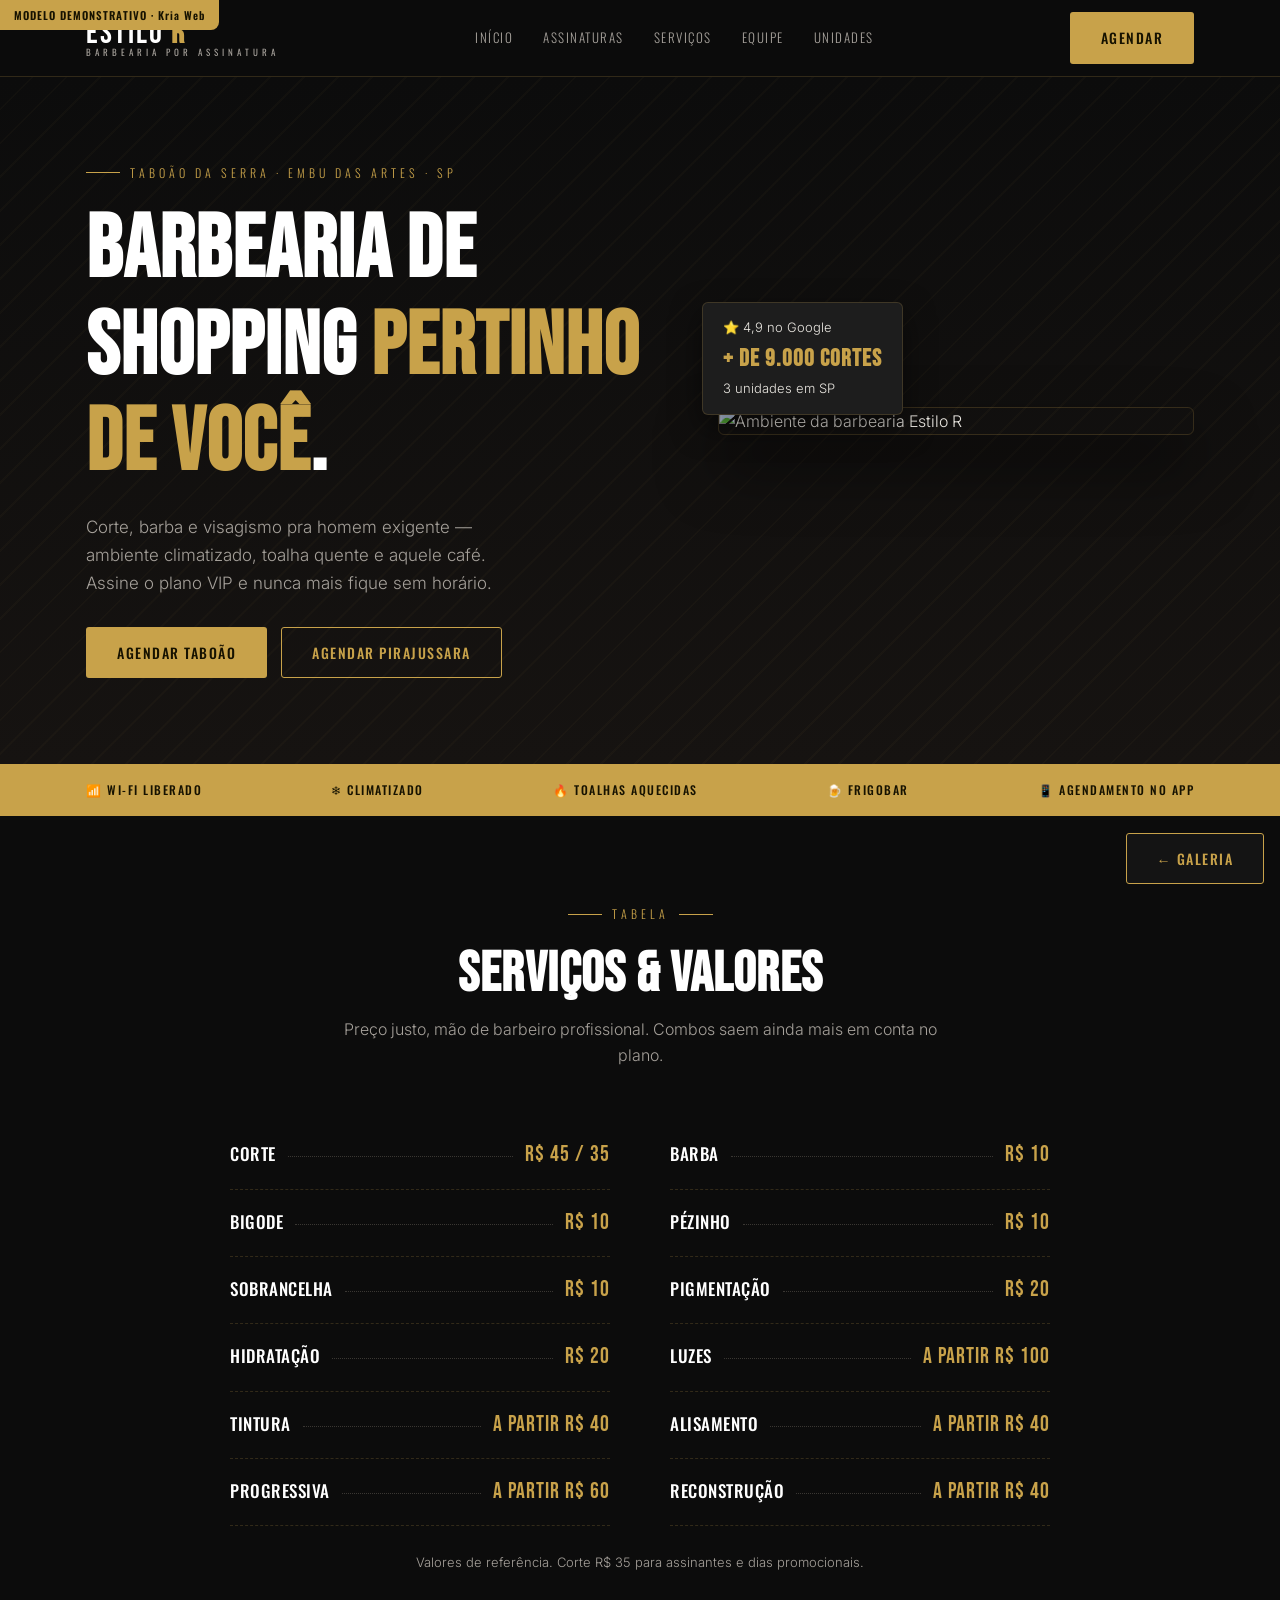
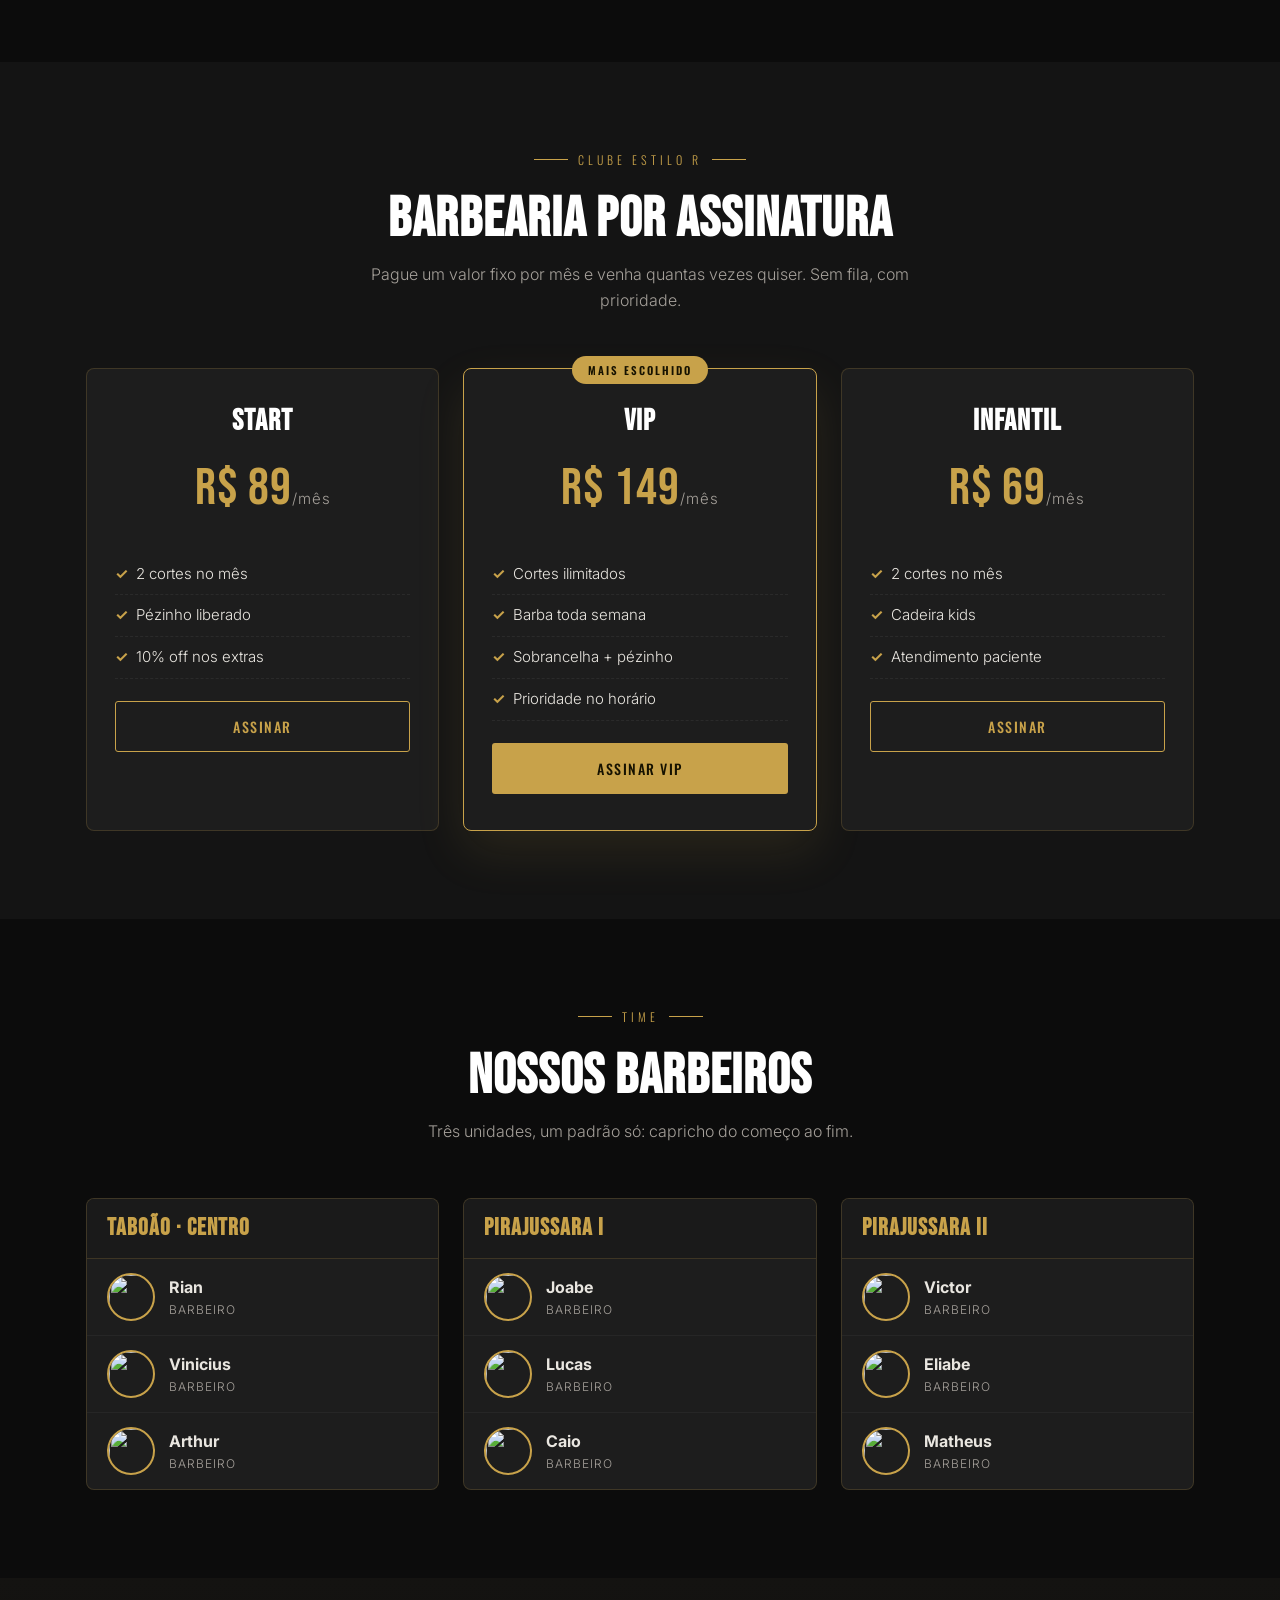
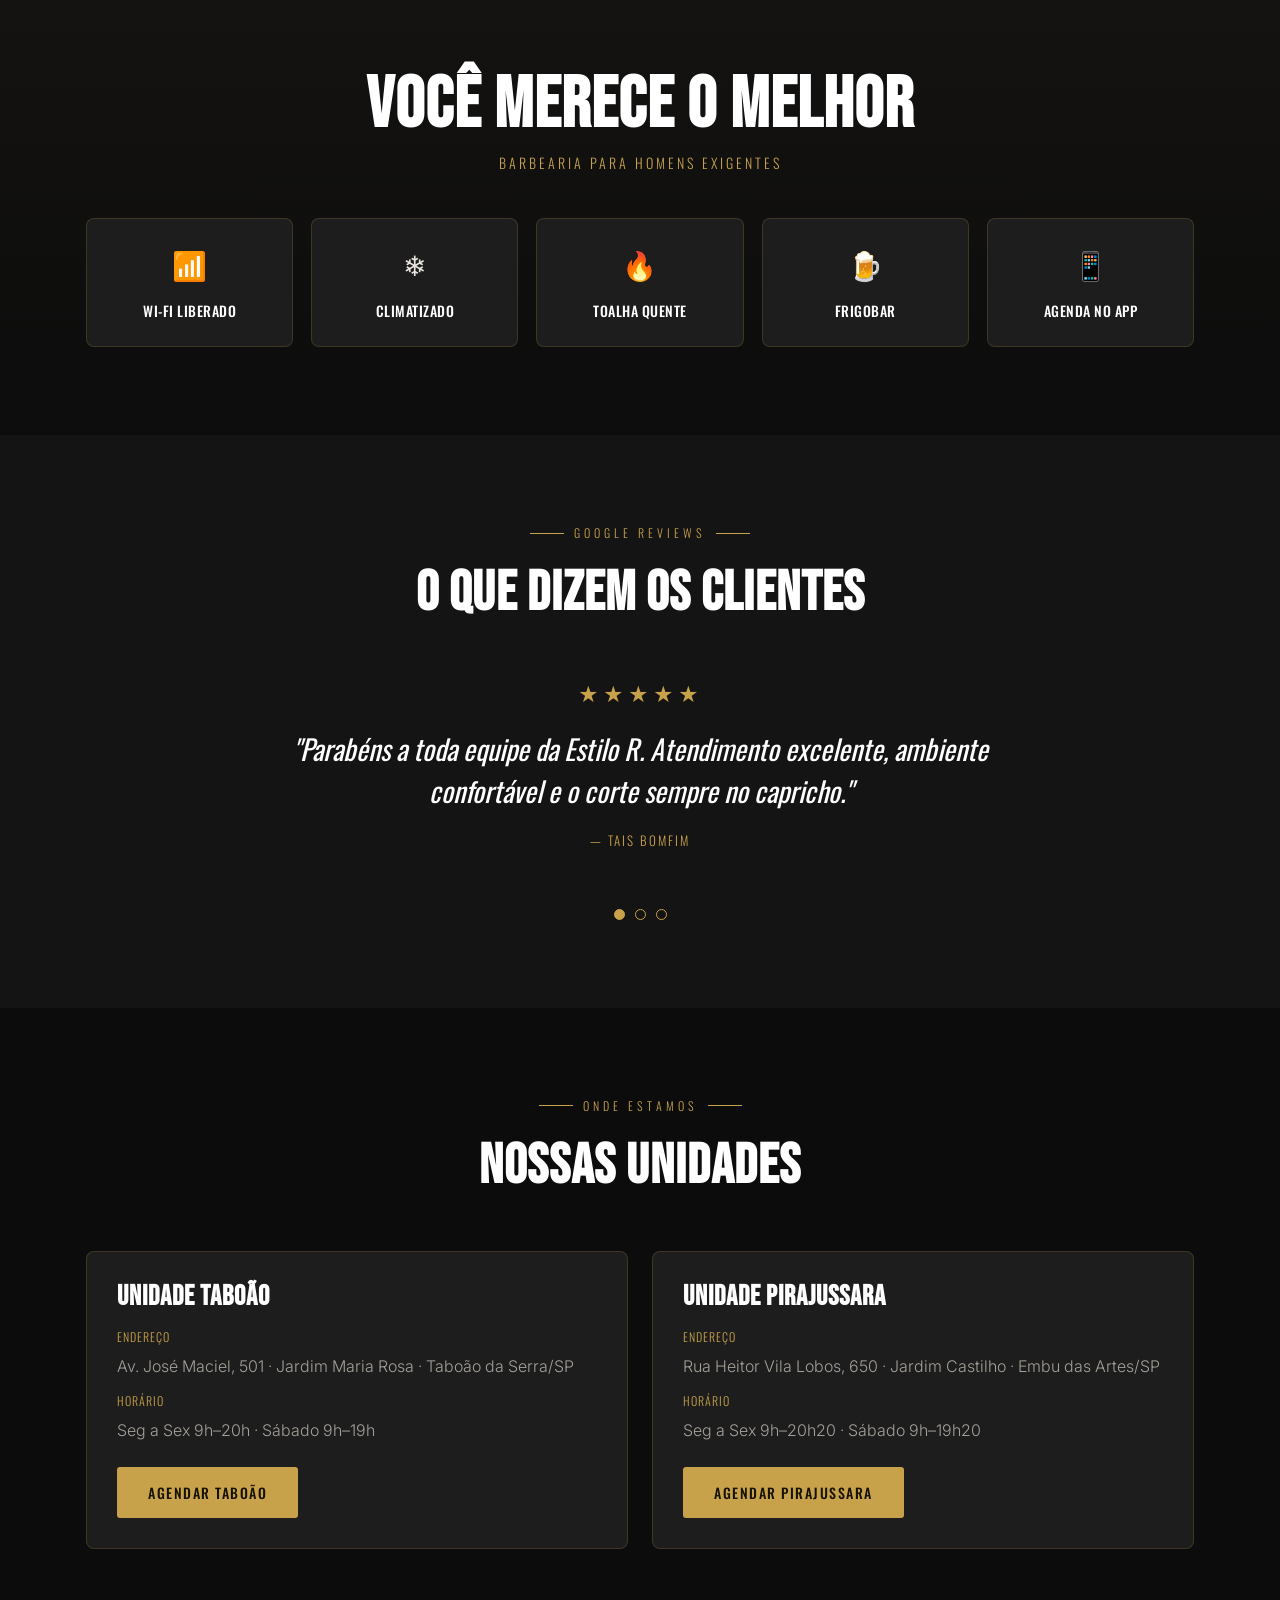
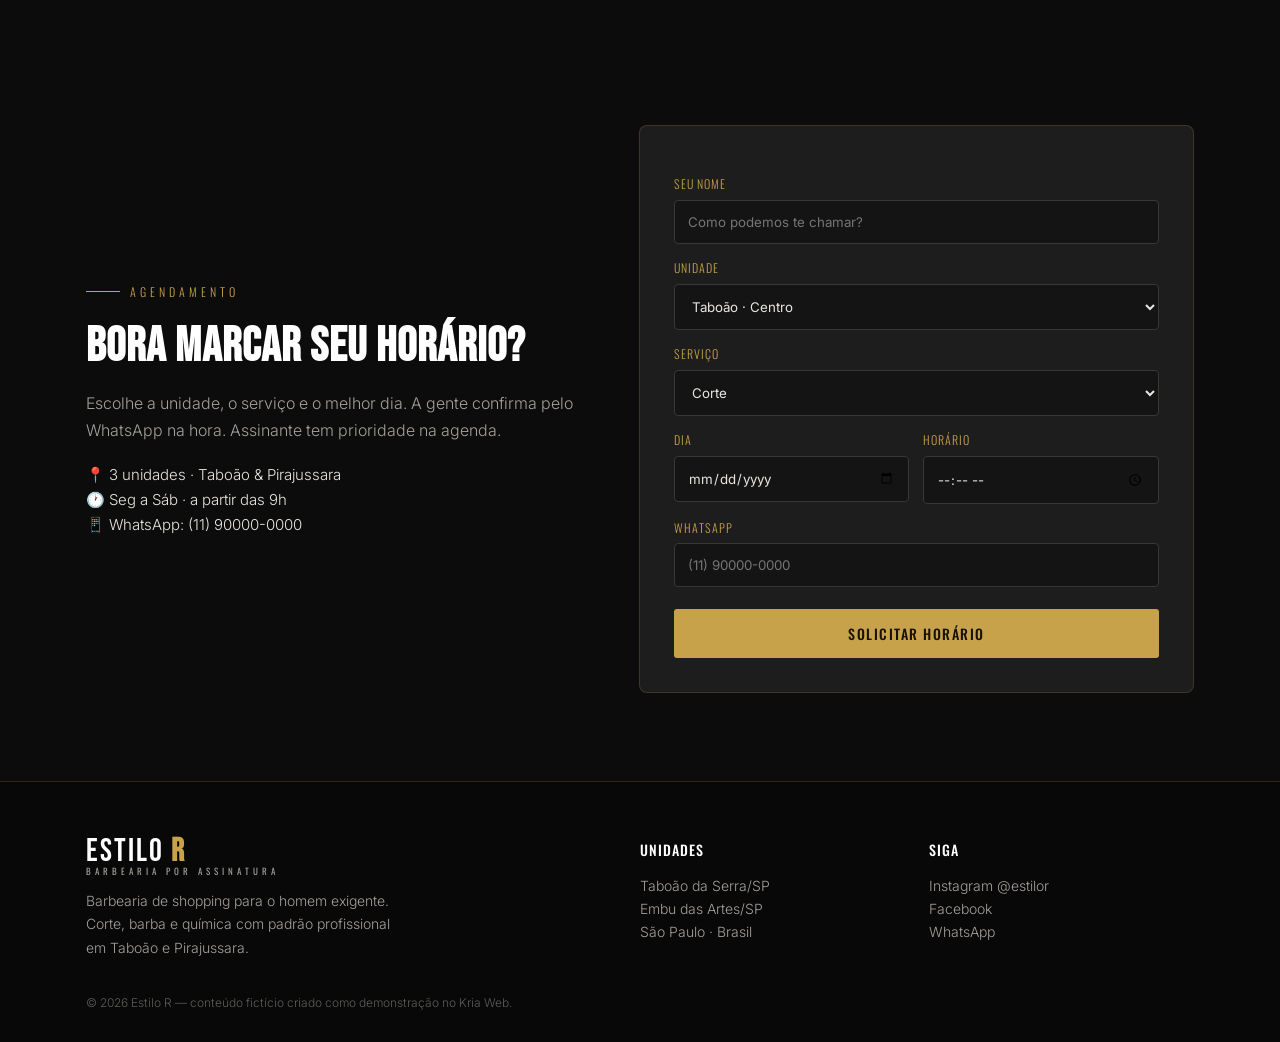
==== templates/site-barbearia.html @ 9a0acc6a "init" ====
<!DOCTYPE html>
<html lang="pt-BR">
<head>
<meta charset="UTF-8"><meta name="viewport" content="width=device-width,initial-scale=1">
<title>Estilo R · Barbearia por Assinatura — Taboão &amp; Pirajussara, SP</title>
<link rel="preconnect" href="https://fonts.googleapis.com"><link rel="preconnect" href="https://fonts.gstatic.com" crossorigin>
<link href="https://fonts.googleapis.com/css2?family=Bebas+Neue&family=Oswald:wght@400;500;600;700&family=Inter:wght@300;400;500;600&display=swap" rel="stylesheet">
<style>
:root{--ink:#0c0c0c;--coal:#141414;--coal2:#1a1a1a;--card:#1d1d1d;--gold:#c8a24a;--gold-l:#e6c877;--gold-d:#a8843a;--text:#e9e6e0;--smoke:#a5a09a;--line:rgba(200,162,74,.2)}
*{box-sizing:border-box;margin:0;padding:0}
html{scroll-behavior:smooth}
body{font-family:'Inter',system-ui,sans-serif;background:var(--ink);color:var(--text);line-height:1.65;font-weight:300}
h1,h2,h3{font-family:'Oswald',sans-serif;color:#fff;font-weight:600;line-height:1.1;text-transform:uppercase;letter-spacing:.5px}
.display{font-family:'Bebas Neue',sans-serif;letter-spacing:1px;font-weight:400}
a{text-decoration:none;color:inherit}img{display:block;max-width:100%}
.wrap{max-width:1160px;margin:0 auto;padding:0 26px}
.gold{color:var(--gold)}
.btn{display:inline-block;padding:13px 30px;border-radius:3px;font-family:'Oswald';font-weight:500;letter-spacing:1.5px;font-size:14px;text-transform:uppercase;transition:.25s;cursor:pointer;border:1px solid transparent}
.btn-gold{background:var(--gold);color:#161200}.btn-gold:hover{background:var(--gold-l)}
.btn-line{border-color:var(--gold);color:var(--gold)}.btn-line:hover{background:var(--gold);color:#161200}
.ribbon{position:fixed;left:0;top:0;z-index:99;background:var(--gold);color:#161200;font-family:'Oswald';font-weight:600;font-size:11px;letter-spacing:1px;padding:6px 14px;border-bottom-right-radius:8px}
.back{position:fixed;right:16px;bottom:16px;z-index:99;background:var(--coal)}
/* nav */
.nav{position:sticky;top:0;z-index:50;background:rgba(12,12,12,.92);backdrop-filter:blur(8px);border-bottom:1px solid var(--line)}
.nav .wrap{display:flex;align-items:center;justify-content:space-between;height:76px}
.logo{font-family:'Bebas Neue';font-size:32px;color:#fff;letter-spacing:2px;line-height:.9}
.logo b{color:var(--gold)}
.logo small{display:block;font-family:'Oswald';font-size:9px;letter-spacing:4px;color:var(--smoke);text-transform:uppercase;font-weight:400}
.nav-links{display:flex;gap:30px;font-family:'Oswald';font-size:13px;letter-spacing:1.5px;text-transform:uppercase;color:var(--smoke)}
.nav-links a:hover{color:var(--gold)}
.nav-tools{display:flex;align-items:center;gap:16px}
.burger{display:none;background:none;border:0;color:var(--gold);font-size:26px;cursor:pointer}
/* hero */
.hero{position:relative;overflow:hidden;background:linear-gradient(180deg,#0c0c0c,#161311)}
.hero::before{content:'';position:absolute;inset:0;background:repeating-linear-gradient(135deg,transparent,transparent 22px,rgba(200,162,74,.03) 22px,rgba(200,162,74,.03) 24px);pointer-events:none}
.hero .wrap{position:relative;display:grid;grid-template-columns:1.1fr .9fr;gap:50px;align-items:center;padding:86px 26px}
.eyebrow{font-family:'Oswald';font-size:12px;letter-spacing:4px;text-transform:uppercase;color:var(--gold);margin-bottom:20px;display:flex;align-items:center;gap:10px}
.eyebrow::before{content:'';width:34px;height:1px;background:var(--gold)}
.hero h1{font-family:'Bebas Neue';font-size:clamp(46px,7vw,88px);letter-spacing:1px;color:#fff;margin-bottom:20px;text-transform:none}
.hero h1 span{color:var(--gold)}
.hero p{max-width:440px;font-size:17px;color:var(--smoke);margin-bottom:30px}
.hero-actions{display:flex;gap:14px;flex-wrap:wrap}
.hero-img{position:relative}
.hero-img img{border-radius:6px;box-shadow:0 30px 60px rgba(0,0,0,.6);border:1px solid var(--line)}
.hero-chip{position:absolute;bottom:20px;left:-16px;background:var(--card);padding:14px 20px;border-radius:6px;box-shadow:0 12px 30px rgba(0,0,0,.5);font-size:13px;border:1px solid var(--line)}
.hero-chip b{font-family:'Bebas Neue';color:var(--gold);font-size:24px;display:block;letter-spacing:1px}
/* strip benefícios */
.strip{background:var(--gold);color:#161200}
.strip .wrap{display:flex;justify-content:space-between;flex-wrap:wrap;gap:14px;padding:16px 26px;font-family:'Oswald';font-weight:500;letter-spacing:1.5px;text-transform:uppercase;font-size:12px}
/* sections */
section{padding:88px 0}
.head{text-align:center;max-width:620px;margin:0 auto 54px}
.head .eyebrow{justify-content:center}.head .eyebrow::after{content:'';width:34px;height:1px;background:var(--gold)}
.head h2{font-family:'Bebas Neue';font-size:clamp(34px,5vw,56px);letter-spacing:1px;text-transform:none}
.head p{color:var(--smoke);margin-top:10px}
.grid{display:grid;gap:24px}.g3{grid-template-columns:repeat(3,1fr)}.g2{grid-template-columns:1fr 1fr}
/* serviços */
.svc-grid{display:grid;grid-template-columns:1fr 1fr;gap:0 60px;max-width:820px;margin:0 auto}
.svc-row{display:flex;align-items:baseline;gap:12px;padding:15px 0;border-bottom:1px dashed var(--line)}
.svc-row .n{font-family:'Oswald';font-weight:500;color:#fff;font-size:17px;text-transform:uppercase;letter-spacing:.5px;white-space:nowrap}
.svc-row .dots{flex:1;border-bottom:1px dotted #3a3733;transform:translateY(-4px)}
.svc-row .p{font-family:'Bebas Neue';color:var(--gold);font-size:22px;letter-spacing:1px;white-space:nowrap}
.svc-note{text-align:center;color:var(--smoke);font-size:13px;margin-top:26px}
/* assinaturas */
.assina{background:var(--coal)}
.plan{background:var(--card);border-radius:8px;padding:36px 28px;text-align:center;border:1px solid var(--line);position:relative}
.plan.top{border-color:var(--gold);box-shadow:0 20px 50px rgba(200,162,74,.12)}
.plan h3{font-family:'Bebas Neue';font-size:30px;letter-spacing:1px;text-transform:none;color:#fff}
.plan .val{font-family:'Bebas Neue';font-size:52px;color:var(--gold);margin:8px 0;letter-spacing:1px}
.plan .val span{font-size:15px;font-family:'Inter';color:var(--smoke)}
.plan ul{list-style:none;text-align:left;margin:22px 0;font-size:15px;color:var(--text)}
.plan li{padding:8px 0;border-bottom:1px dashed rgba(255,255,255,.06);display:flex;gap:8px}
.plan li::before{content:'✓';color:var(--gold);font-weight:700}
.badge-top{position:absolute;top:-13px;left:50%;transform:translateX(-50%);background:var(--gold);color:#161200;font-family:'Oswald';font-size:11px;letter-spacing:2px;text-transform:uppercase;padding:5px 16px;border-radius:20px;font-weight:600}
/* equipe */
.units{display:grid;grid-template-columns:repeat(3,1fr);gap:24px}
.unit{background:var(--card);border:1px solid var(--line);border-radius:8px;overflow:hidden}
.unit-h{background:var(--coal2);padding:16px 20px;border-bottom:1px solid var(--line)}
.unit-h h3{font-family:'Bebas Neue';font-size:24px;letter-spacing:1px;text-transform:none;color:var(--gold)}
.barber{display:flex;align-items:center;gap:14px;padding:14px 20px;border-bottom:1px solid rgba(255,255,255,.04)}
.barber:last-child{border-bottom:0}
.barber img{width:48px;height:48px;border-radius:50%;object-fit:cover;border:2px solid var(--gold)}
.barber .role{font-size:12px;color:var(--smoke);text-transform:uppercase;letter-spacing:1px}
/* diferencial */
.merece{background:linear-gradient(180deg,#141311,#0c0c0c);text-align:center}
.merece h2{font-family:'Bebas Neue';font-size:clamp(40px,6vw,72px);color:#fff;letter-spacing:1px;text-transform:none}
.merece .sub{color:var(--gold);font-family:'Oswald';letter-spacing:3px;text-transform:uppercase;font-size:14px;margin-top:6px}
.perks{display:grid;grid-template-columns:repeat(5,1fr);gap:18px;margin-top:44px}
.perk{background:var(--card);border:1px solid var(--line);border-radius:8px;padding:24px 16px}
.perk .ico{font-size:28px;margin-bottom:10px}
.perk b{font-family:'Oswald';font-weight:500;color:#fff;display:block;font-size:14px;text-transform:uppercase;letter-spacing:.5px}
/* depoimentos */
.depo{background:var(--coal)}
.depo-track{position:relative;max-width:760px;margin:0 auto;text-align:center;min-height:200px}
.depo-item{display:none}.depo-item.on{display:block}
.stars{color:var(--gold);letter-spacing:4px;font-size:20px}
.depo-q{font-family:'Oswald';font-weight:400;font-style:italic;font-size:clamp(20px,2.6vw,28px);color:#fff;margin:16px auto 18px;line-height:1.5;text-transform:none}
.depo-who{color:var(--gold);font-family:'Oswald';letter-spacing:2px;text-transform:uppercase;font-size:13px}
.depo-dots{display:flex;gap:10px;justify-content:center;margin-top:30px}
.depo-dots button{width:11px;height:11px;border-radius:50%;border:1px solid var(--gold);background:none;cursor:pointer;padding:0}
.depo-dots button.on{background:var(--gold)}
/* unidades / localização */
.loc-card{background:var(--card);border:1px solid var(--line);border-radius:8px;padding:30px}
.loc-card h3{font-family:'Bebas Neue';font-size:28px;letter-spacing:1px;text-transform:none;color:#fff;margin-bottom:14px}
.loc-card p{color:var(--smoke);margin-bottom:6px}
.loc-card .lbl{color:var(--gold);font-family:'Oswald';text-transform:uppercase;letter-spacing:1px;font-size:12px}
.loc-card .btn{margin-top:18px}
/* agendamento */
.agenda .wrap{display:grid;grid-template-columns:.95fr 1.05fr;gap:50px;align-items:center}
.form{background:var(--card);border:1px solid var(--line);border-radius:8px;padding:34px}
.form label{font-family:'Oswald';font-size:12px;letter-spacing:1px;text-transform:uppercase;color:var(--gold);display:block;margin:14px 0 6px}
.form input,.form select{width:100%;padding:13px;border:1px solid #3a3733;border-radius:4px;background:var(--coal);color:var(--text);font-family:'Inter'}
.form input:focus,.form select:focus{outline:none;border-color:var(--gold)}
.row2{display:grid;grid-template-columns:1fr 1fr;gap:14px}
/* footer */
.footer{background:#080808;color:var(--smoke);padding:56px 0 30px;font-size:14px;border-top:1px solid var(--line)}
.footer .grid{grid-template-columns:2fr 1fr 1fr}
.footer h4{font-family:'Oswald';color:#fff;margin-bottom:12px;font-weight:500;text-transform:uppercase;letter-spacing:1px}
.footer a:hover{color:var(--gold)}
@media(max-width:860px){
  .hero .wrap,.agenda .wrap{grid-template-columns:1fr}
  .g3,.footer .grid,.units{grid-template-columns:1fr}
  .g2{grid-template-columns:1fr}
  .svc-grid{grid-template-columns:1fr;gap:0}
  .perks{grid-template-columns:1fr 1fr}
  .nav-links{display:none}.nav-links.open{display:flex;position:absolute;top:76px;left:0;right:0;flex-direction:column;background:var(--coal);padding:20px 26px;gap:18px;border-bottom:1px solid var(--line)}
  .burger{display:block}
}
</style>
</head>
<body>
<div class="ribbon">MODELO DEMONSTRATIVO · Kria Web</div>
<a href="../index.html#galeria" class="btn btn-line back">← Galeria</a>

<nav class="nav"><div class="wrap">
  <div class="logo">ESTILO <b>R</b><small>barbearia por assinatura</small></div>
  <div class="nav-links" id="navLinks">
    <a href="#inicio">Início</a><a href="#assinaturas">Assinaturas</a><a href="#servicos">Serviços</a><a href="#equipe">Equipe</a><a href="#unidades">Unidades</a>
  </div>
  <div class="nav-tools">
    <a href="#agenda" class="btn btn-gold">Agendar</a>
    <button class="burger" id="burger" aria-label="Menu">☰</button>
  </div>
</div></nav>

<header class="hero" id="inicio"><div class="wrap">
  <div>
    <div class="eyebrow">Taboão da Serra · Embu das Artes · SP</div>
    <h1>Barbearia de shopping <span>pertinho de você</span>.</h1>
    <p>Corte, barba e visagismo pra homem exigente — ambiente climatizado, toalha quente e aquele café. Assine o plano VIP e nunca mais fique sem horário.</p>
    <div class="hero-actions"><a href="#agenda" class="btn btn-gold">Agendar Taboão</a><a href="#unidades" class="btn btn-line">Agendar Pirajussara</a></div>
  </div>
  <div class="hero-img">
    <img src="https://placehold.co/560x600/1d1d1d/c8a24a?text=Estilo+R" alt="Ambiente da barbearia Estilo R">
    <div class="hero-chip">⭐ 4,9 no Google<b>+ de 9.000 cortes</b>3 unidades em SP</div>
  </div>
</div></header>

<div class="strip"><div class="wrap"><span>📶 Wi-Fi liberado</span><span>❄ Climatizado</span><span>🔥 Toalhas aquecidas</span><span>🍺 Frigobar</span><span>📱 Agendamento no app</span></div></div>

<!-- SERVIÇOS -->
<section id="servicos"><div class="wrap">
  <div class="head"><div class="eyebrow">Tabela</div><h2>Serviços &amp; Valores</h2><p>Preço justo, mão de barbeiro profissional. Combos saem ainda mais em conta no plano.</p></div>
  <div class="svc-grid">
    <div class="svc-row"><span class="n">Corte</span><span class="dots"></span><span class="p">R$ 45 / 35</span></div>
    <div class="svc-row"><span class="n">Barba</span><span class="dots"></span><span class="p">R$ 10</span></div>
    <div class="svc-row"><span class="n">Bigode</span><span class="dots"></span><span class="p">R$ 10</span></div>
    <div class="svc-row"><span class="n">Pézinho</span><span class="dots"></span><span class="p">R$ 10</span></div>
    <div class="svc-row"><span class="n">Sobrancelha</span><span class="dots"></span><span class="p">R$ 10</span></div>
    <div class="svc-row"><span class="n">Pigmentação</span><span class="dots"></span><span class="p">R$ 20</span></div>
    <div class="svc-row"><span class="n">Hidratação</span><span class="dots"></span><span class="p">R$ 20</span></div>
    <div class="svc-row"><span class="n">Luzes</span><span class="dots"></span><span class="p">a partir R$ 100</span></div>
    <div class="svc-row"><span class="n">Tintura</span><span class="dots"></span><span class="p">a partir R$ 40</span></div>
    <div class="svc-row"><span class="n">Alisamento</span><span class="dots"></span><span class="p">a partir R$ 40</span></div>
    <div class="svc-row"><span class="n">Progressiva</span><span class="dots"></span><span class="p">a partir R$ 60</span></div>
    <div class="svc-row"><span class="n">Reconstrução</span><span class="dots"></span><span class="p">a partir R$ 40</span></div>
  </div>
  <p class="svc-note">Valores de referência. Corte R$ 35 para assinantes e dias promocionais.</p>
</div></section>

<!-- ASSINATURAS -->
<section id="assinaturas" class="assina"><div class="wrap">
  <div class="head"><div class="eyebrow">Clube Estilo R</div><h2>Barbearia por assinatura</h2><p>Pague um valor fixo por mês e venha quantas vezes quiser. Sem fila, com prioridade.</p></div>
  <div class="grid g3">
    <div class="plan"><h3>Start</h3><div class="val">R$ 89<span>/mês</span></div><ul><li>2 cortes no mês</li><li>Pézinho liberado</li><li>10% off nos extras</li></ul><a href="#agenda" class="btn btn-line" style="width:100%">Assinar</a></div>
    <div class="plan top"><span class="badge-top">Mais escolhido</span><h3>VIP</h3><div class="val">R$ 149<span>/mês</span></div><ul><li>Cortes ilimitados</li><li>Barba toda semana</li><li>Sobrancelha + pézinho</li><li>Prioridade no horário</li></ul><a href="#agenda" class="btn btn-gold" style="width:100%">Assinar VIP</a></div>
    <div class="plan"><h3>Infantil</h3><div class="val">R$ 69<span>/mês</span></div><ul><li>2 cortes no mês</li><li>Cadeira kids</li><li>Atendimento paciente</li></ul><a href="#agenda" class="btn btn-line" style="width:100%">Assinar</a></div>
  </div>
</div></section>

<!-- EQUIPE / UNIDADES -->
<section id="equipe"><div class="wrap">
  <div class="head"><div class="eyebrow">Time</div><h2>Nossos barbeiros</h2><p>Três unidades, um padrão só: capricho do começo ao fim.</p></div>
  <div class="units">
    <div class="unit">
      <div class="unit-h"><h3>Taboão · Centro</h3></div>
      <div class="barber"><img src="https://placehold.co/96x96/c8a24a/161200?text=R" alt=""><div><b>Rian</b><div class="role">Barbeiro</div></div></div>
      <div class="barber"><img src="https://placehold.co/96x96/c8a24a/161200?text=V" alt=""><div><b>Vinicius</b><div class="role">Barbeiro</div></div></div>
      <div class="barber"><img src="https://placehold.co/96x96/c8a24a/161200?text=A" alt=""><div><b>Arthur</b><div class="role">Barbeiro</div></div></div>
    </div>
    <div class="unit">
      <div class="unit-h"><h3>Pirajussara I</h3></div>
      <div class="barber"><img src="https://placehold.co/96x96/c8a24a/161200?text=J" alt=""><div><b>Joabe</b><div class="role">Barbeiro</div></div></div>
      <div class="barber"><img src="https://placehold.co/96x96/c8a24a/161200?text=L" alt=""><div><b>Lucas</b><div class="role">Barbeiro</div></div></div>
      <div class="barber"><img src="https://placehold.co/96x96/c8a24a/161200?text=C" alt=""><div><b>Caio</b><div class="role">Barbeiro</div></div></div>
    </div>
    <div class="unit">
      <div class="unit-h"><h3>Pirajussara II</h3></div>
      <div class="barber"><img src="https://placehold.co/96x96/c8a24a/161200?text=V" alt=""><div><b>Victor</b><div class="role">Barbeiro</div></div></div>
      <div class="barber"><img src="https://placehold.co/96x96/c8a24a/161200?text=E" alt=""><div><b>Eliabe</b><div class="role">Barbeiro</div></div></div>
      <div class="barber"><img src="https://placehold.co/96x96/c8a24a/161200?text=M" alt=""><div><b>Matheus</b><div class="role">Barbeiro</div></div></div>
    </div>
  </div>
</div></section>

<!-- VOCÊ MERECE O MELHOR -->
<section class="merece"><div class="wrap">
  <h2>Você merece o melhor</h2>
  <div class="sub">Barbearia para homens exigentes</div>
  <div class="perks">
    <div class="perk"><div class="ico">📶</div><b>Wi-Fi liberado</b></div>
    <div class="perk"><div class="ico">❄</div><b>Climatizado</b></div>
    <div class="perk"><div class="ico">🔥</div><b>Toalha quente</b></div>
    <div class="perk"><div class="ico">🍺</div><b>Frigobar</b></div>
    <div class="perk"><div class="ico">📱</div><b>Agenda no app</b></div>
  </div>
</div></section>

<!-- DEPOIMENTOS -->
<section class="depo"><div class="wrap">
  <div class="head"><div class="eyebrow">Google Reviews</div><h2>O que dizem os clientes</h2></div>
  <div class="depo-track" id="depoTrack">
    <div class="depo-item on"><div class="stars">★★★★★</div><p class="depo-q">"Parabéns a toda equipe da Estilo R. Atendimento excelente, ambiente confortável e o corte sempre no capricho."</p><div class="depo-who">— Tais Bomfim</div></div>
    <div class="depo-item"><div class="stars">★★★★★</div><p class="depo-q">"Melhor barbearia. Agora com o plano VIP vou sempre que quero e não pago a mais por isso."</p><div class="depo-who">— Marcos Paulo</div></div>
    <div class="depo-item"><div class="stars">★★★★★</div><p class="depo-q">"Profissionais muito competentes e atenciosos. Saio de lá sempre satisfeito com o resultado."</p><div class="depo-who">— Bruno Costa</div></div>
  </div>
  <div class="depo-dots" id="depoDots">
    <button class="on" aria-label="Depoimento 1"></button>
    <button aria-label="Depoimento 2"></button>
    <button aria-label="Depoimento 3"></button>
  </div>
</div></section>

<!-- UNIDADES / LOCALIZAÇÃO -->
<section id="unidades"><div class="wrap">
  <div class="head"><div class="eyebrow">Onde estamos</div><h2>Nossas unidades</h2></div>
  <div class="grid g2">
    <div class="loc-card">
      <h3>Unidade Taboão</h3>
      <p class="lbl">Endereço</p><p>Av. José Maciel, 501 · Jardim Maria Rosa · Taboão da Serra/SP</p>
      <p class="lbl" style="margin-top:12px">Horário</p><p>Seg a Sex 9h–20h · Sábado 9h–19h</p>
      <a href="#agenda" class="btn btn-gold">Agendar Taboão</a>
    </div>
    <div class="loc-card">
      <h3>Unidade Pirajussara</h3>
      <p class="lbl">Endereço</p><p>Rua Heitor Vila Lobos, 650 · Jardim Castilho · Embu das Artes/SP</p>
      <p class="lbl" style="margin-top:12px">Horário</p><p>Seg a Sex 9h–20h20 · Sábado 9h–19h20</p>
      <a href="#agenda" class="btn btn-gold">Agendar Pirajussara</a>
    </div>
  </div>
</div></section>

<!-- AGENDAMENTO -->
<section id="agenda" class="agenda"><div class="wrap">
  <div>
    <div class="eyebrow">Agendamento</div>
    <h2 style="font-family:'Bebas Neue';font-size:48px;text-transform:none;letter-spacing:1px;margin-bottom:16px">Bora marcar seu horário?</h2>
    <p style="color:var(--smoke)">Escolhe a unidade, o serviço e o melhor dia. A gente confirma pelo WhatsApp na hora. Assinante tem prioridade na agenda.</p>
    <p style="margin-top:20px;font-size:15px">
      <span class="gold">📍</span> 3 unidades · Taboão &amp; Pirajussara<br>
      <span class="gold">🕐</span> Seg a Sáb · a partir das 9h<br>
      <span class="gold">📱</span> WhatsApp: (11) 90000-0000
    </p>
  </div>
  <form class="form" onsubmit="return false">
    <label>Seu nome</label><input placeholder="Como podemos te chamar?">
    <label>Unidade</label>
    <select><option>Taboão · Centro</option><option>Pirajussara I</option><option>Pirajussara II</option></select>
    <label>Serviço</label>
    <select><option>Corte</option><option>Corte + Barba</option><option>Barba</option><option>Sobrancelha / Pézinho</option><option>Química (luzes, progressiva…)</option><option>Quero assinar o plano</option></select>
    <div class="row2"><div><label>Dia</label><input type="date"></div><div><label>Horário</label><input type="time"></div></div>
    <label>WhatsApp</label><input placeholder="(11) 90000-0000">
    <button class="btn btn-gold" style="width:100%;margin-top:22px">Solicitar horário</button>
  </form>
</div></section>

<!-- RODAPÉ -->
<footer class="footer" id="contato"><div class="wrap grid">
  <div><div class="logo" style="color:#fff">ESTILO <b>R</b><small>barbearia por assinatura</small></div><p style="margin-top:14px;max-width:320px">Barbearia de shopping para o homem exigente. Corte, barba e química com padrão profissional em Taboão e Pirajussara.</p></div>
  <div><h4>Unidades</h4><p>Taboão da Serra/SP<br>Embu das Artes/SP<br>São Paulo · Brasil</p></div>
  <div><h4>Siga</h4><p><a href="#">Instagram @estilor</a><br><a href="#">Facebook</a><br><a href="#">WhatsApp</a></p></div>
</div><div class="wrap" style="margin-top:34px;opacity:.55;font-size:12px">© 2026 Estilo R — conteúdo fictício criado como demonstração no Kria Web.</div></footer>

<script>
// menu mobile
document.getElementById('burger').addEventListener('click',function(){
  document.getElementById('navLinks').classList.toggle('open');
});
document.querySelectorAll('#navLinks a').forEach(function(a){
  a.addEventListener('click',function(){document.getElementById('navLinks').classList.remove('open');});
});
// carrossel depoimentos
(function(){
  var items=document.querySelectorAll('.depo-item');
  var dots=document.querySelectorAll('#depoDots button');
  var i=0;
  function show(n){
    items[i].classList.remove('on');dots[i].classList.remove('on');
    i=(n+items.length)%items.length;
    items[i].classList.add('on');dots[i].classList.add('on');
  }
  dots.forEach(function(d,idx){d.addEventListener('click',function(){show(idx);});});
  setInterval(function(){show(i+1);},5000);
})();
</script>
</body></html>
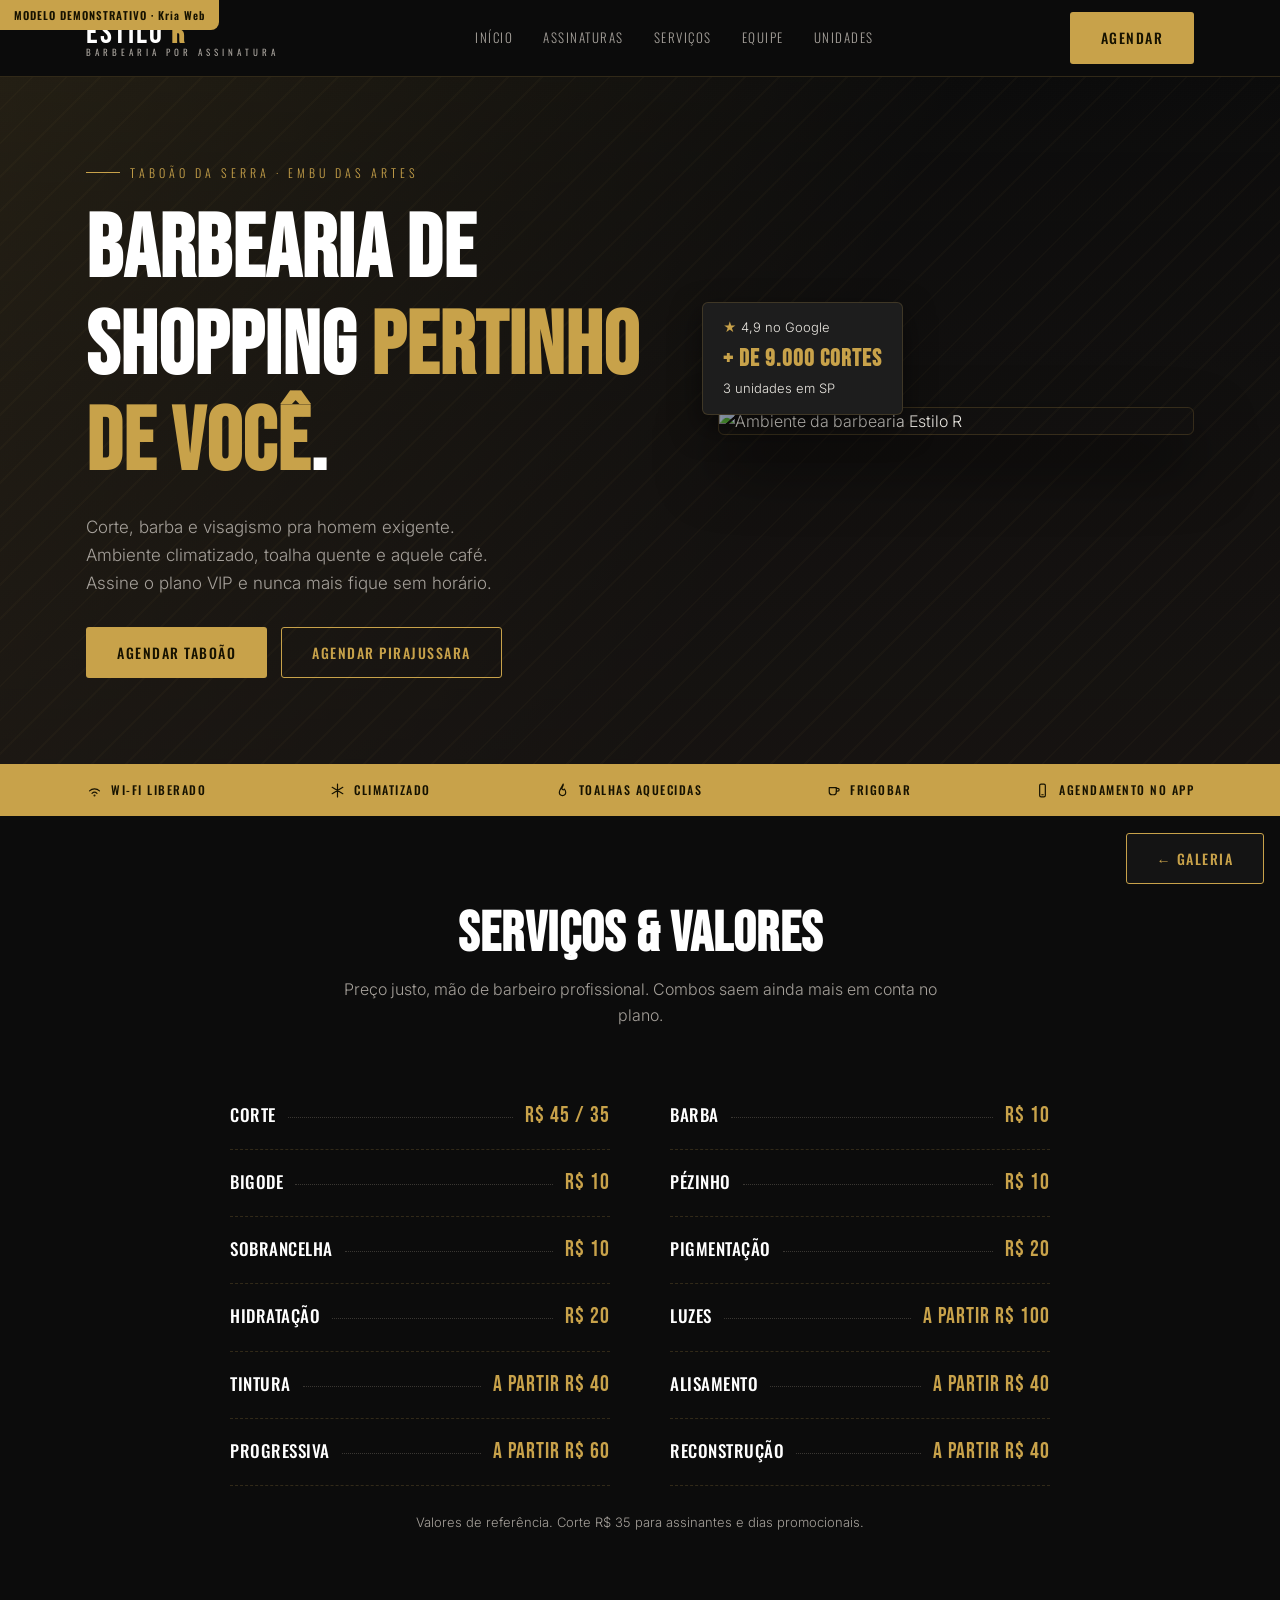
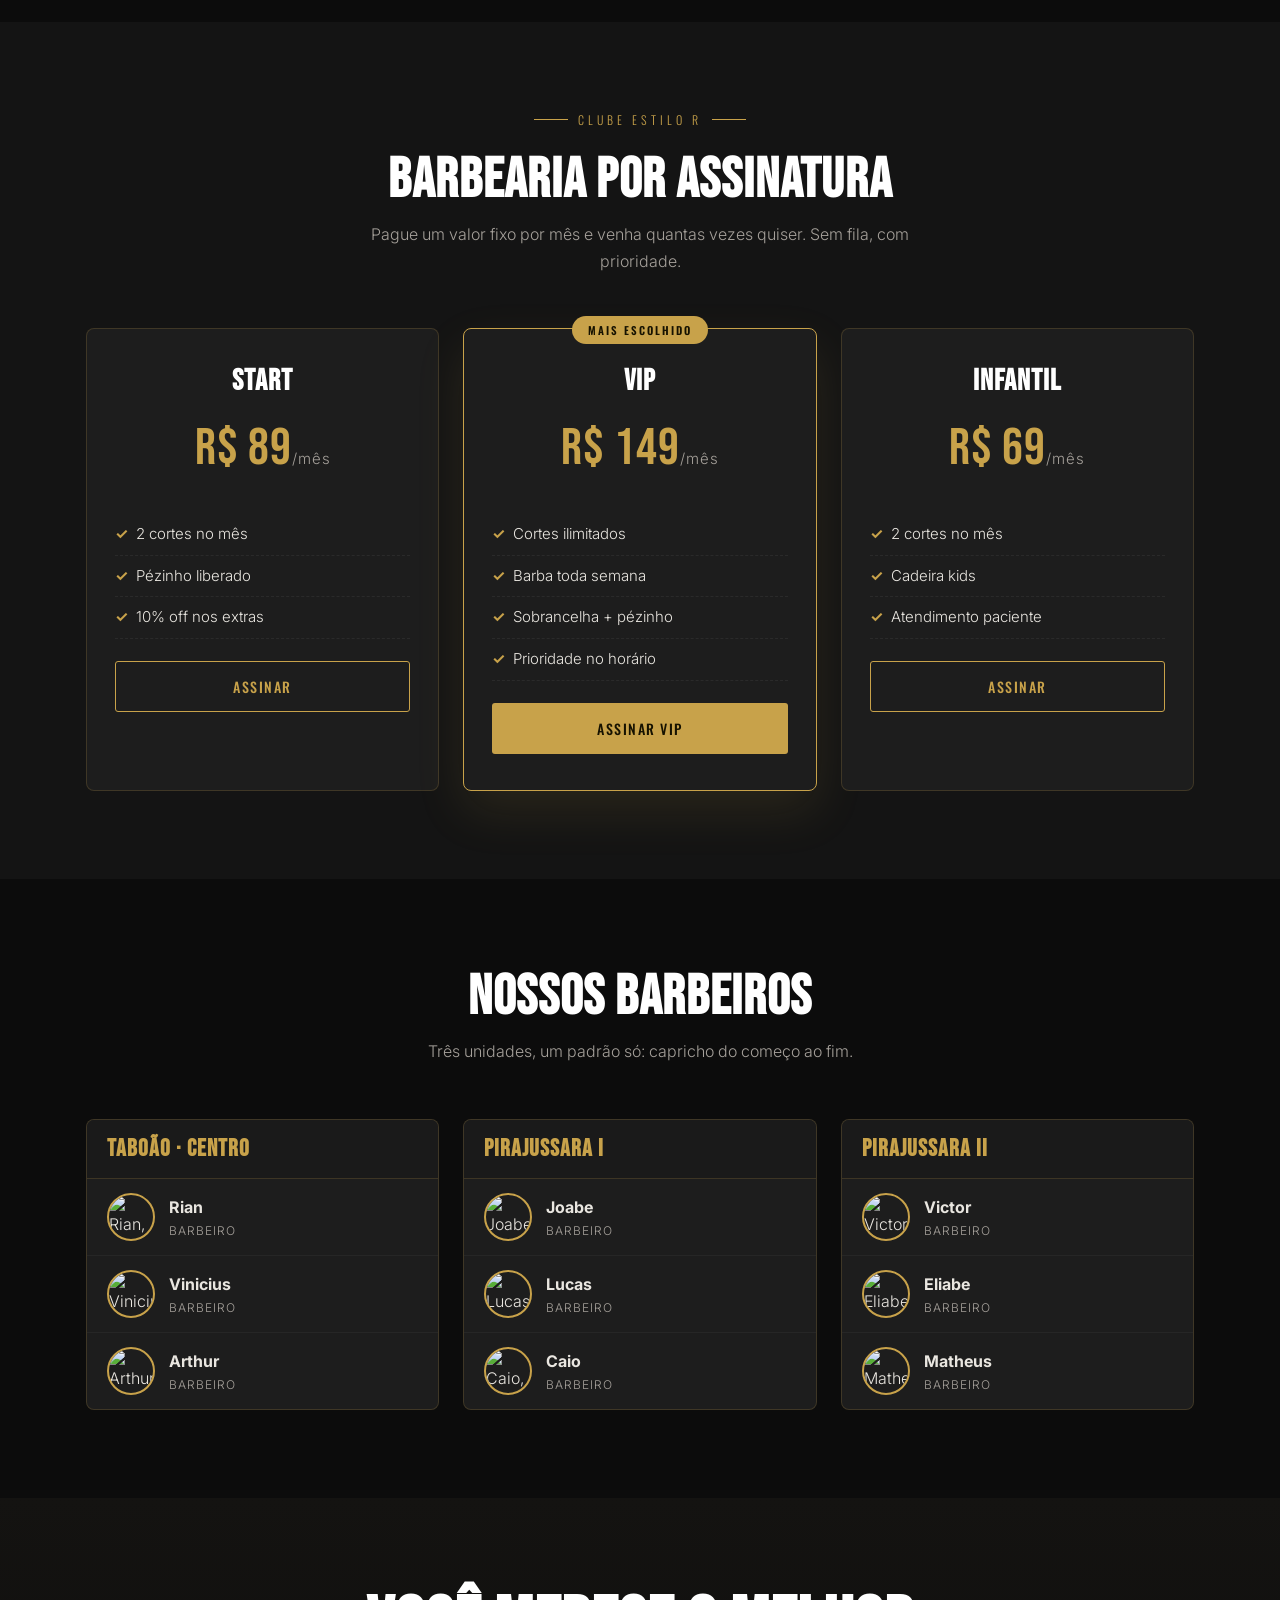
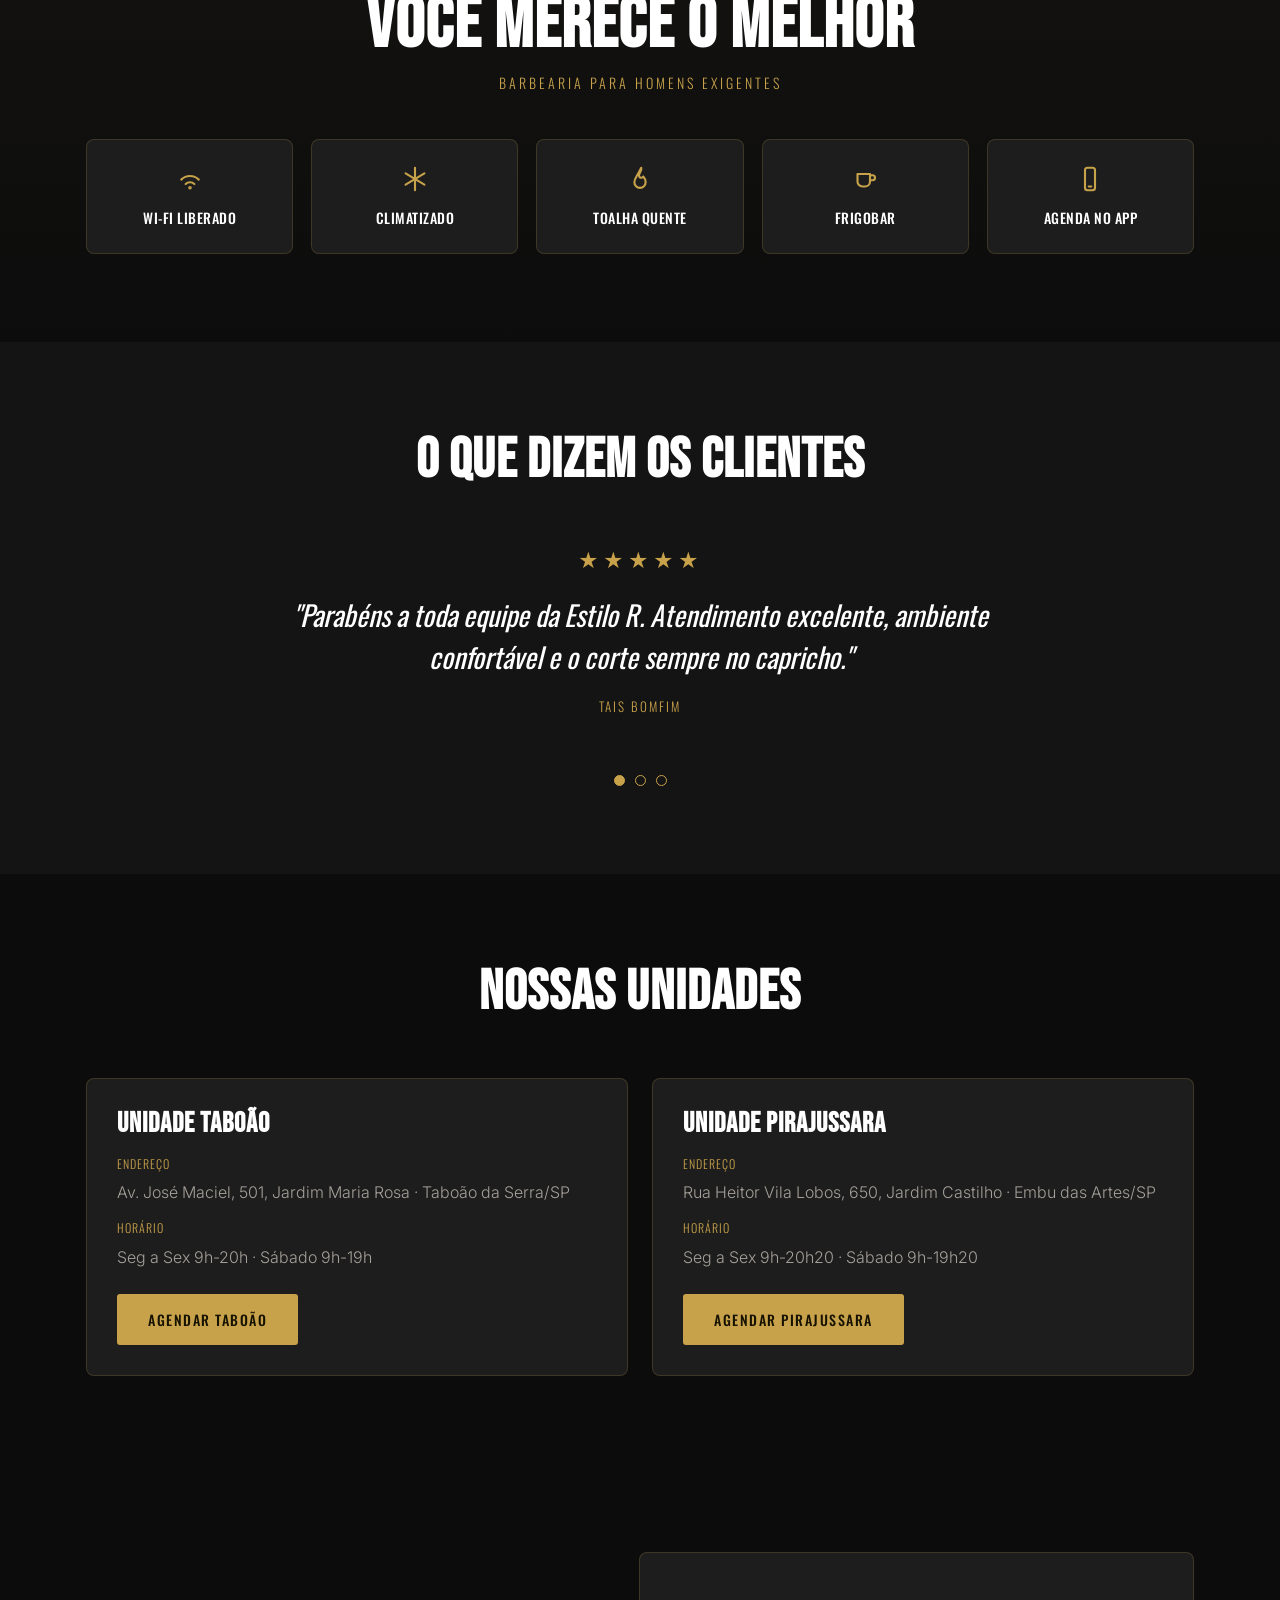
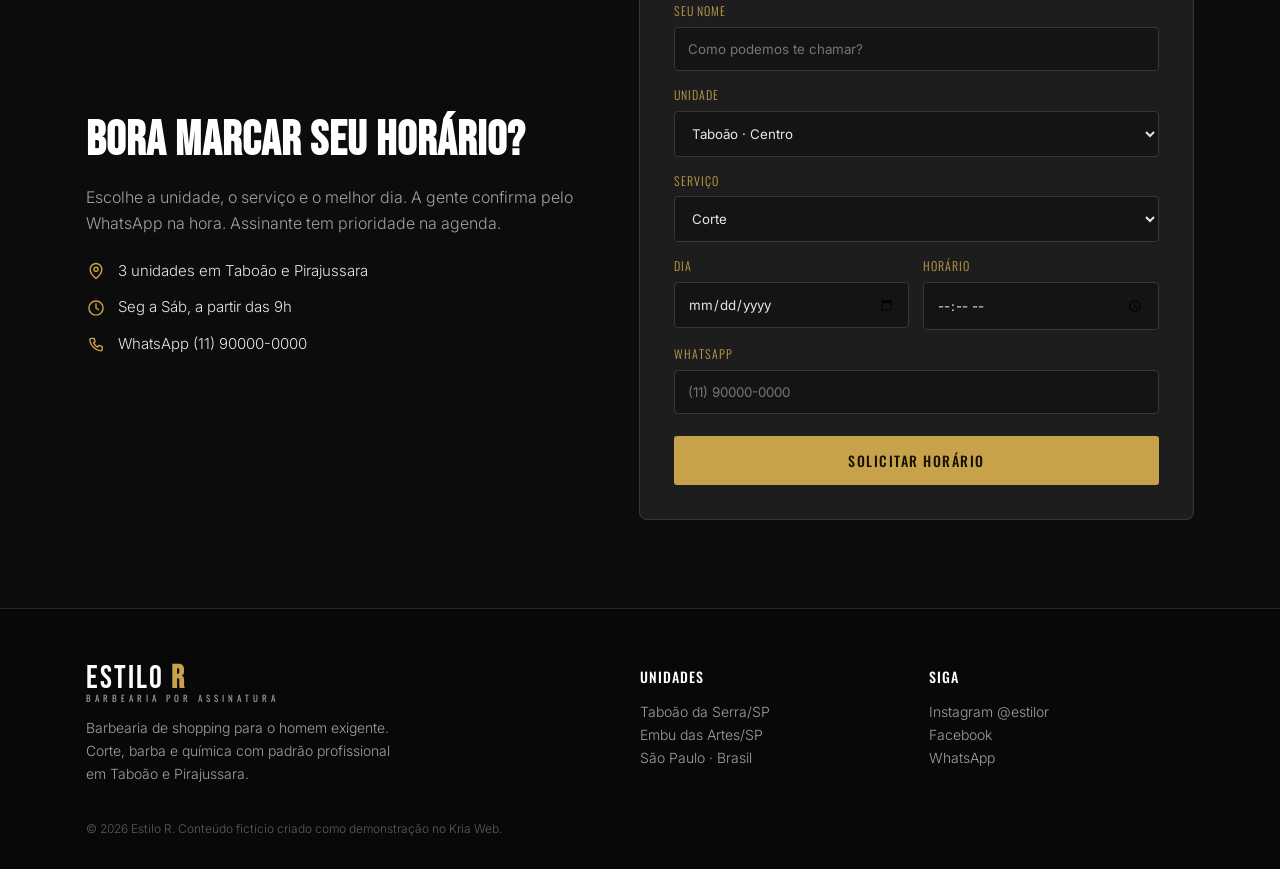
==== commit e7bee339: "Update templates and add barbearia hero video" ====
--- a/templates/site-barbearia.html
+++ b/templates/site-barbearia.html
@@ -2,7 +2,7 @@
 <html lang="pt-BR">
 <head>
 <meta charset="UTF-8"><meta name="viewport" content="width=device-width,initial-scale=1">
-<title>Estilo R · Barbearia por Assinatura — Taboão &amp; Pirajussara, SP</title>
+<title>Estilo R · Barbearia por Assinatura · Taboão e Pirajussara, SP</title>
 <link rel="preconnect" href="https://fonts.googleapis.com"><link rel="preconnect" href="https://fonts.gstatic.com" crossorigin>
 <link href="https://fonts.googleapis.com/css2?family=Bebas+Neue&family=Oswald:wght@400;500;600;700&family=Inter:wght@300;400;500;600&display=swap" rel="stylesheet">
 <style>
@@ -32,8 +32,10 @@
 .burger{display:none;background:none;border:0;color:var(--gold);font-size:26px;cursor:pointer}
 /* hero */
 .hero{position:relative;overflow:hidden;background:linear-gradient(180deg,#0c0c0c,#161311)}
-.hero::before{content:'';position:absolute;inset:0;background:repeating-linear-gradient(135deg,transparent,transparent 22px,rgba(200,162,74,.03) 22px,rgba(200,162,74,.03) 24px);pointer-events:none}
-.hero .wrap{position:relative;display:grid;grid-template-columns:1.1fr .9fr;gap:50px;align-items:center;padding:86px 26px}
+.hero-video{position:absolute;inset:0;width:100%;height:100%;object-fit:cover;z-index:0;filter:grayscale(.55) sepia(.35) saturate(1.15) brightness(.72) contrast(1.05)}
+.hero-tint{position:absolute;inset:0;z-index:1;pointer-events:none;background:linear-gradient(180deg,rgba(12,12,12,.55),rgba(22,19,17,.82)),linear-gradient(115deg,rgba(200,162,74,.28),rgba(12,12,12,.15) 60%)}
+.hero::before{content:'';position:absolute;inset:0;z-index:2;background:repeating-linear-gradient(135deg,transparent,transparent 22px,rgba(200,162,74,.03) 22px,rgba(200,162,74,.03) 24px);pointer-events:none}
+.hero .wrap{position:relative;z-index:3;display:grid;grid-template-columns:1.1fr .9fr;gap:50px;align-items:center;padding:86px 26px}
 .eyebrow{font-family:'Oswald';font-size:12px;letter-spacing:4px;text-transform:uppercase;color:var(--gold);margin-bottom:20px;display:flex;align-items:center;gap:10px}
 .eyebrow::before{content:'';width:34px;height:1px;background:var(--gold)}
 .hero h1{font-family:'Bebas Neue';font-size:clamp(46px,7vw,88px);letter-spacing:1px;color:#fff;margin-bottom:20px;text-transform:none}
@@ -47,6 +49,10 @@
 /* strip benefícios */
 .strip{background:var(--gold);color:#161200}
 .strip .wrap{display:flex;justify-content:space-between;flex-wrap:wrap;gap:14px;padding:16px 26px;font-family:'Oswald';font-weight:500;letter-spacing:1.5px;text-transform:uppercase;font-size:12px}
+.strip span{display:inline-flex;align-items:center;gap:8px}
+.strip svg{width:17px;height:17px}
+.icn{flex-shrink:0;stroke:currentColor;fill:none;stroke-width:1.7;stroke-linecap:round;stroke-linejoin:round}
+@media(prefers-reduced-motion:reduce){.hero-video{display:none}}
 /* sections */
 section{padding:88px 0}
 .head{text-align:center;max-width:620px;margin:0 auto 54px}
@@ -87,7 +93,8 @@
 .merece .sub{color:var(--gold);font-family:'Oswald';letter-spacing:3px;text-transform:uppercase;font-size:14px;margin-top:6px}
 .perks{display:grid;grid-template-columns:repeat(5,1fr);gap:18px;margin-top:44px}
 .perk{background:var(--card);border:1px solid var(--line);border-radius:8px;padding:24px 16px}
-.perk .ico{font-size:28px;margin-bottom:10px}
+.perk .ico{color:var(--gold);margin-bottom:12px;display:flex;justify-content:center}
+.perk .ico svg{width:30px;height:30px}
 .perk b{font-family:'Oswald';font-weight:500;color:#fff;display:block;font-size:14px;text-transform:uppercase;letter-spacing:.5px}
 /* depoimentos */
 .depo{background:var(--coal)}
@@ -107,6 +114,9 @@
 .loc-card .btn{margin-top:18px}
 /* agendamento */
 .agenda .wrap{display:grid;grid-template-columns:.95fr 1.05fr;gap:50px;align-items:center}
+.contact-list{display:flex;flex-direction:column;gap:12px}
+.contact-list span{display:flex;align-items:center;gap:12px}
+.contact-list svg{width:20px;height:20px;color:var(--gold);flex-shrink:0}
 .form{background:var(--card);border:1px solid var(--line);border-radius:8px;padding:34px}
 .form label{font-family:'Oswald';font-size:12px;letter-spacing:1px;text-transform:uppercase;color:var(--gold);display:block;margin:14px 0 6px}
 .form input,.form select{width:100%;padding:13px;border:1px solid #3a3733;border-radius:4px;background:var(--coal);color:var(--text);font-family:'Inter'}
@@ -143,24 +153,35 @@
   </div>
 </div></nav>
 
-<header class="hero" id="inicio"><div class="wrap">
+<header class="hero" id="inicio">
+  <video class="hero-video" autoplay muted loop playsinline preload="auto" poster="https://placehold.co/1600x900/0c0c0c/1a1a1a">
+    <source src="barbearia-hero.mp4" type="video/mp4">
+  </video>
+  <div class="hero-tint"></div>
+  <div class="wrap">
   <div>
-    <div class="eyebrow">Taboão da Serra · Embu das Artes · SP</div>
+    <div class="eyebrow">Taboão da Serra · Embu das Artes</div>
     <h1>Barbearia de shopping <span>pertinho de você</span>.</h1>
-    <p>Corte, barba e visagismo pra homem exigente — ambiente climatizado, toalha quente e aquele café. Assine o plano VIP e nunca mais fique sem horário.</p>
+    <p>Corte, barba e visagismo pra homem exigente. Ambiente climatizado, toalha quente e aquele café. Assine o plano VIP e nunca mais fique sem horário.</p>
     <div class="hero-actions"><a href="#agenda" class="btn btn-gold">Agendar Taboão</a><a href="#unidades" class="btn btn-line">Agendar Pirajussara</a></div>
   </div>
   <div class="hero-img">
-    <img src="https://placehold.co/560x600/1d1d1d/c8a24a?text=Estilo+R" alt="Ambiente da barbearia Estilo R">
-    <div class="hero-chip">⭐ 4,9 no Google<b>+ de 9.000 cortes</b>3 unidades em SP</div>
+    <img src="https://picsum.photos/seed/estilor-barbearia-cadeira/560/600" alt="Ambiente da barbearia Estilo R">
+    <div class="hero-chip"><span style="color:var(--gold)">★</span> 4,9 no Google<b>+ de 9.000 cortes</b>3 unidades em SP</div>
   </div>
 </div></header>
 
-<div class="strip"><div class="wrap"><span>📶 Wi-Fi liberado</span><span>❄ Climatizado</span><span>🔥 Toalhas aquecidas</span><span>🍺 Frigobar</span><span>📱 Agendamento no app</span></div></div>
+<div class="strip"><div class="wrap">
+  <span><svg class="icn" viewBox="0 0 24 24"><path d="M5 12.5a10 10 0 0 1 14 0"/><path d="M8.5 16a5 5 0 0 1 7 0"/><circle cx="12" cy="19" r=".6"/></svg>Wi-Fi liberado</span>
+  <span><svg class="icn" viewBox="0 0 24 24"><path d="M12 3v18M4.5 7.5l15 9M19.5 7.5l-15 9"/></svg>Climatizado</span>
+  <span><svg class="icn" viewBox="0 0 24 24"><path d="M13 3c.7 2.5-1.8 3.6-1.8 6.2A1.8 1.8 0 0 0 14.6 10c1.6 1.7 1.9 3.4 1.9 4.6a4.5 4.5 0 0 1-9 0c0-3.3 2.3-4.6 5.5-11.6z"/></svg>Toalhas aquecidas</span>
+  <span><svg class="icn" viewBox="0 0 24 24"><path d="M6 8h10v6a4 4 0 0 1-4 4H10a4 4 0 0 1-4-4z"/><path d="M16 9h2a2 2 0 0 1 0 4h-2"/></svg>Frigobar</span>
+  <span><svg class="icn" viewBox="0 0 24 24"><rect x="8" y="3" width="8" height="18" rx="2"/><path d="M11 18h2"/></svg>Agendamento no app</span>
+</div></div>
 
 <!-- SERVIÇOS -->
 <section id="servicos"><div class="wrap">
-  <div class="head"><div class="eyebrow">Tabela</div><h2>Serviços &amp; Valores</h2><p>Preço justo, mão de barbeiro profissional. Combos saem ainda mais em conta no plano.</p></div>
+  <div class="head"><h2>Serviços &amp; Valores</h2><p>Preço justo, mão de barbeiro profissional. Combos saem ainda mais em conta no plano.</p></div>
   <div class="svc-grid">
     <div class="svc-row"><span class="n">Corte</span><span class="dots"></span><span class="p">R$ 45 / 35</span></div>
     <div class="svc-row"><span class="n">Barba</span><span class="dots"></span><span class="p">R$ 10</span></div>
@@ -190,25 +211,25 @@
 
 <!-- EQUIPE / UNIDADES -->
 <section id="equipe"><div class="wrap">
-  <div class="head"><div class="eyebrow">Time</div><h2>Nossos barbeiros</h2><p>Três unidades, um padrão só: capricho do começo ao fim.</p></div>
+  <div class="head"><h2>Nossos barbeiros</h2><p>Três unidades, um padrão só: capricho do começo ao fim.</p></div>
   <div class="units">
     <div class="unit">
       <div class="unit-h"><h3>Taboão · Centro</h3></div>
-      <div class="barber"><img src="https://placehold.co/96x96/c8a24a/161200?text=R" alt=""><div><b>Rian</b><div class="role">Barbeiro</div></div></div>
-      <div class="barber"><img src="https://placehold.co/96x96/c8a24a/161200?text=V" alt=""><div><b>Vinicius</b><div class="role">Barbeiro</div></div></div>
-      <div class="barber"><img src="https://placehold.co/96x96/c8a24a/161200?text=A" alt=""><div><b>Arthur</b><div class="role">Barbeiro</div></div></div>
+      <div class="barber"><img src="https://picsum.photos/seed/barber-rian/96/96" alt="Rian, barbeiro"><div><b>Rian</b><div class="role">Barbeiro</div></div></div>
+      <div class="barber"><img src="https://picsum.photos/seed/barber-vinicius/96/96" alt="Vinicius, barbeiro"><div><b>Vinicius</b><div class="role">Barbeiro</div></div></div>
+      <div class="barber"><img src="https://picsum.photos/seed/barber-arthur/96/96" alt="Arthur, barbeiro"><div><b>Arthur</b><div class="role">Barbeiro</div></div></div>
     </div>
     <div class="unit">
       <div class="unit-h"><h3>Pirajussara I</h3></div>
-      <div class="barber"><img src="https://placehold.co/96x96/c8a24a/161200?text=J" alt=""><div><b>Joabe</b><div class="role">Barbeiro</div></div></div>
-      <div class="barber"><img src="https://placehold.co/96x96/c8a24a/161200?text=L" alt=""><div><b>Lucas</b><div class="role">Barbeiro</div></div></div>
-      <div class="barber"><img src="https://placehold.co/96x96/c8a24a/161200?text=C" alt=""><div><b>Caio</b><div class="role">Barbeiro</div></div></div>
+      <div class="barber"><img src="https://picsum.photos/seed/barber-joabe/96/96" alt="Joabe, barbeiro"><div><b>Joabe</b><div class="role">Barbeiro</div></div></div>
+      <div class="barber"><img src="https://picsum.photos/seed/barber-lucas/96/96" alt="Lucas, barbeiro"><div><b>Lucas</b><div class="role">Barbeiro</div></div></div>
+      <div class="barber"><img src="https://picsum.photos/seed/barber-caio/96/96" alt="Caio, barbeiro"><div><b>Caio</b><div class="role">Barbeiro</div></div></div>
     </div>
     <div class="unit">
       <div class="unit-h"><h3>Pirajussara II</h3></div>
-      <div class="barber"><img src="https://placehold.co/96x96/c8a24a/161200?text=V" alt=""><div><b>Victor</b><div class="role">Barbeiro</div></div></div>
-      <div class="barber"><img src="https://placehold.co/96x96/c8a24a/161200?text=E" alt=""><div><b>Eliabe</b><div class="role">Barbeiro</div></div></div>
-      <div class="barber"><img src="https://placehold.co/96x96/c8a24a/161200?text=M" alt=""><div><b>Matheus</b><div class="role">Barbeiro</div></div></div>
+      <div class="barber"><img src="https://picsum.photos/seed/barber-victor/96/96" alt="Victor, barbeiro"><div><b>Victor</b><div class="role">Barbeiro</div></div></div>
+      <div class="barber"><img src="https://picsum.photos/seed/barber-eliabe/96/96" alt="Eliabe, barbeiro"><div><b>Eliabe</b><div class="role">Barbeiro</div></div></div>
+      <div class="barber"><img src="https://picsum.photos/seed/barber-matheus/96/96" alt="Matheus, barbeiro"><div><b>Matheus</b><div class="role">Barbeiro</div></div></div>
     </div>
   </div>
 </div></section>
@@ -218,21 +239,21 @@
   <h2>Você merece o melhor</h2>
   <div class="sub">Barbearia para homens exigentes</div>
   <div class="perks">
-    <div class="perk"><div class="ico">📶</div><b>Wi-Fi liberado</b></div>
-    <div class="perk"><div class="ico">❄</div><b>Climatizado</b></div>
-    <div class="perk"><div class="ico">🔥</div><b>Toalha quente</b></div>
-    <div class="perk"><div class="ico">🍺</div><b>Frigobar</b></div>
-    <div class="perk"><div class="ico">📱</div><b>Agenda no app</b></div>
+    <div class="perk"><div class="ico"><svg class="icn" viewBox="0 0 24 24"><path d="M5 12.5a10 10 0 0 1 14 0"/><path d="M8.5 16a5 5 0 0 1 7 0"/><circle cx="12" cy="19" r=".6"/></svg></div><b>Wi-Fi liberado</b></div>
+    <div class="perk"><div class="ico"><svg class="icn" viewBox="0 0 24 24"><path d="M12 3v18M4.5 7.5l15 9M19.5 7.5l-15 9"/></svg></div><b>Climatizado</b></div>
+    <div class="perk"><div class="ico"><svg class="icn" viewBox="0 0 24 24"><path d="M13 3c.7 2.5-1.8 3.6-1.8 6.2A1.8 1.8 0 0 0 14.6 10c1.6 1.7 1.9 3.4 1.9 4.6a4.5 4.5 0 0 1-9 0c0-3.3 2.3-4.6 5.5-11.6z"/></svg></div><b>Toalha quente</b></div>
+    <div class="perk"><div class="ico"><svg class="icn" viewBox="0 0 24 24"><path d="M6 8h10v6a4 4 0 0 1-4 4H10a4 4 0 0 1-4-4z"/><path d="M16 9h2a2 2 0 0 1 0 4h-2"/></svg></div><b>Frigobar</b></div>
+    <div class="perk"><div class="ico"><svg class="icn" viewBox="0 0 24 24"><rect x="8" y="3" width="8" height="18" rx="2"/><path d="M11 18h2"/></svg></div><b>Agenda no app</b></div>
   </div>
 </div></section>
 
 <!-- DEPOIMENTOS -->
 <section class="depo"><div class="wrap">
-  <div class="head"><div class="eyebrow">Google Reviews</div><h2>O que dizem os clientes</h2></div>
+  <div class="head"><h2>O que dizem os clientes</h2></div>
   <div class="depo-track" id="depoTrack">
-    <div class="depo-item on"><div class="stars">★★★★★</div><p class="depo-q">"Parabéns a toda equipe da Estilo R. Atendimento excelente, ambiente confortável e o corte sempre no capricho."</p><div class="depo-who">— Tais Bomfim</div></div>
-    <div class="depo-item"><div class="stars">★★★★★</div><p class="depo-q">"Melhor barbearia. Agora com o plano VIP vou sempre que quero e não pago a mais por isso."</p><div class="depo-who">— Marcos Paulo</div></div>
-    <div class="depo-item"><div class="stars">★★★★★</div><p class="depo-q">"Profissionais muito competentes e atenciosos. Saio de lá sempre satisfeito com o resultado."</p><div class="depo-who">— Bruno Costa</div></div>
+    <div class="depo-item on"><div class="stars">★★★★★</div><p class="depo-q">"Parabéns a toda equipe da Estilo R. Atendimento excelente, ambiente confortável e o corte sempre no capricho."</p><div class="depo-who">Tais Bomfim</div></div>
+    <div class="depo-item"><div class="stars">★★★★★</div><p class="depo-q">"Melhor barbearia. Agora com o plano VIP vou sempre que quero e não pago a mais por isso."</p><div class="depo-who">Marcos Paulo</div></div>
+    <div class="depo-item"><div class="stars">★★★★★</div><p class="depo-q">"Profissionais muito competentes e atenciosos. Saio de lá sempre satisfeito com o resultado."</p><div class="depo-who">Bruno Costa</div></div>
   </div>
   <div class="depo-dots" id="depoDots">
     <button class="on" aria-label="Depoimento 1"></button>
@@ -243,18 +264,18 @@
 
 <!-- UNIDADES / LOCALIZAÇÃO -->
 <section id="unidades"><div class="wrap">
-  <div class="head"><div class="eyebrow">Onde estamos</div><h2>Nossas unidades</h2></div>
+  <div class="head"><h2>Nossas unidades</h2></div>
   <div class="grid g2">
     <div class="loc-card">
       <h3>Unidade Taboão</h3>
-      <p class="lbl">Endereço</p><p>Av. José Maciel, 501 · Jardim Maria Rosa · Taboão da Serra/SP</p>
-      <p class="lbl" style="margin-top:12px">Horário</p><p>Seg a Sex 9h–20h · Sábado 9h–19h</p>
+      <p class="lbl">Endereço</p><p>Av. José Maciel, 501, Jardim Maria Rosa · Taboão da Serra/SP</p>
+      <p class="lbl" style="margin-top:12px">Horário</p><p>Seg a Sex 9h-20h · Sábado 9h-19h</p>
       <a href="#agenda" class="btn btn-gold">Agendar Taboão</a>
     </div>
     <div class="loc-card">
       <h3>Unidade Pirajussara</h3>
-      <p class="lbl">Endereço</p><p>Rua Heitor Vila Lobos, 650 · Jardim Castilho · Embu das Artes/SP</p>
-      <p class="lbl" style="margin-top:12px">Horário</p><p>Seg a Sex 9h–20h20 · Sábado 9h–19h20</p>
+      <p class="lbl">Endereço</p><p>Rua Heitor Vila Lobos, 650, Jardim Castilho · Embu das Artes/SP</p>
+      <p class="lbl" style="margin-top:12px">Horário</p><p>Seg a Sex 9h-20h20 · Sábado 9h-19h20</p>
       <a href="#agenda" class="btn btn-gold">Agendar Pirajussara</a>
     </div>
   </div>
@@ -263,13 +284,12 @@
 <!-- AGENDAMENTO -->
 <section id="agenda" class="agenda"><div class="wrap">
   <div>
-    <div class="eyebrow">Agendamento</div>
     <h2 style="font-family:'Bebas Neue';font-size:48px;text-transform:none;letter-spacing:1px;margin-bottom:16px">Bora marcar seu horário?</h2>
     <p style="color:var(--smoke)">Escolhe a unidade, o serviço e o melhor dia. A gente confirma pelo WhatsApp na hora. Assinante tem prioridade na agenda.</p>
-    <p style="margin-top:20px;font-size:15px">
-      <span class="gold">📍</span> 3 unidades · Taboão &amp; Pirajussara<br>
-      <span class="gold">🕐</span> Seg a Sáb · a partir das 9h<br>
-      <span class="gold">📱</span> WhatsApp: (11) 90000-0000
+    <p class="contact-list" style="margin-top:22px;font-size:15px">
+      <span><svg class="icn" viewBox="0 0 24 24"><path d="M12 21s7-5.5 7-11a7 7 0 0 0-14 0c0 5.5 7 11 7 11z"/><circle cx="12" cy="10" r="2.5"/></svg>3 unidades em Taboão e Pirajussara</span>
+      <span><svg class="icn" viewBox="0 0 24 24"><circle cx="12" cy="12" r="8.5"/><path d="M12 7v5l3 2"/></svg>Seg a Sáb, a partir das 9h</span>
+      <span><svg class="icn" viewBox="0 0 24 24"><path d="M6.5 4h3l1.5 4-2 1.5a11 11 0 0 0 5 5l1.5-2 4 1.5v3a2 2 0 0 1-2 2A15 15 0 0 1 4.5 6a2 2 0 0 1 2-2z"/></svg>WhatsApp (11) 90000-0000</span>
     </p>
   </div>
   <form class="form" onsubmit="return false">
@@ -289,7 +309,7 @@
   <div><div class="logo" style="color:#fff">ESTILO <b>R</b><small>barbearia por assinatura</small></div><p style="margin-top:14px;max-width:320px">Barbearia de shopping para o homem exigente. Corte, barba e química com padrão profissional em Taboão e Pirajussara.</p></div>
   <div><h4>Unidades</h4><p>Taboão da Serra/SP<br>Embu das Artes/SP<br>São Paulo · Brasil</p></div>
   <div><h4>Siga</h4><p><a href="#">Instagram @estilor</a><br><a href="#">Facebook</a><br><a href="#">WhatsApp</a></p></div>
-</div><div class="wrap" style="margin-top:34px;opacity:.55;font-size:12px">© 2026 Estilo R — conteúdo fictício criado como demonstração no Kria Web.</div></footer>
+</div><div class="wrap" style="margin-top:34px;opacity:.55;font-size:12px">© 2026 Estilo R. Conteúdo fictício criado como demonstração no Kria Web.</div></footer>
 
 <script>
 // menu mobile
